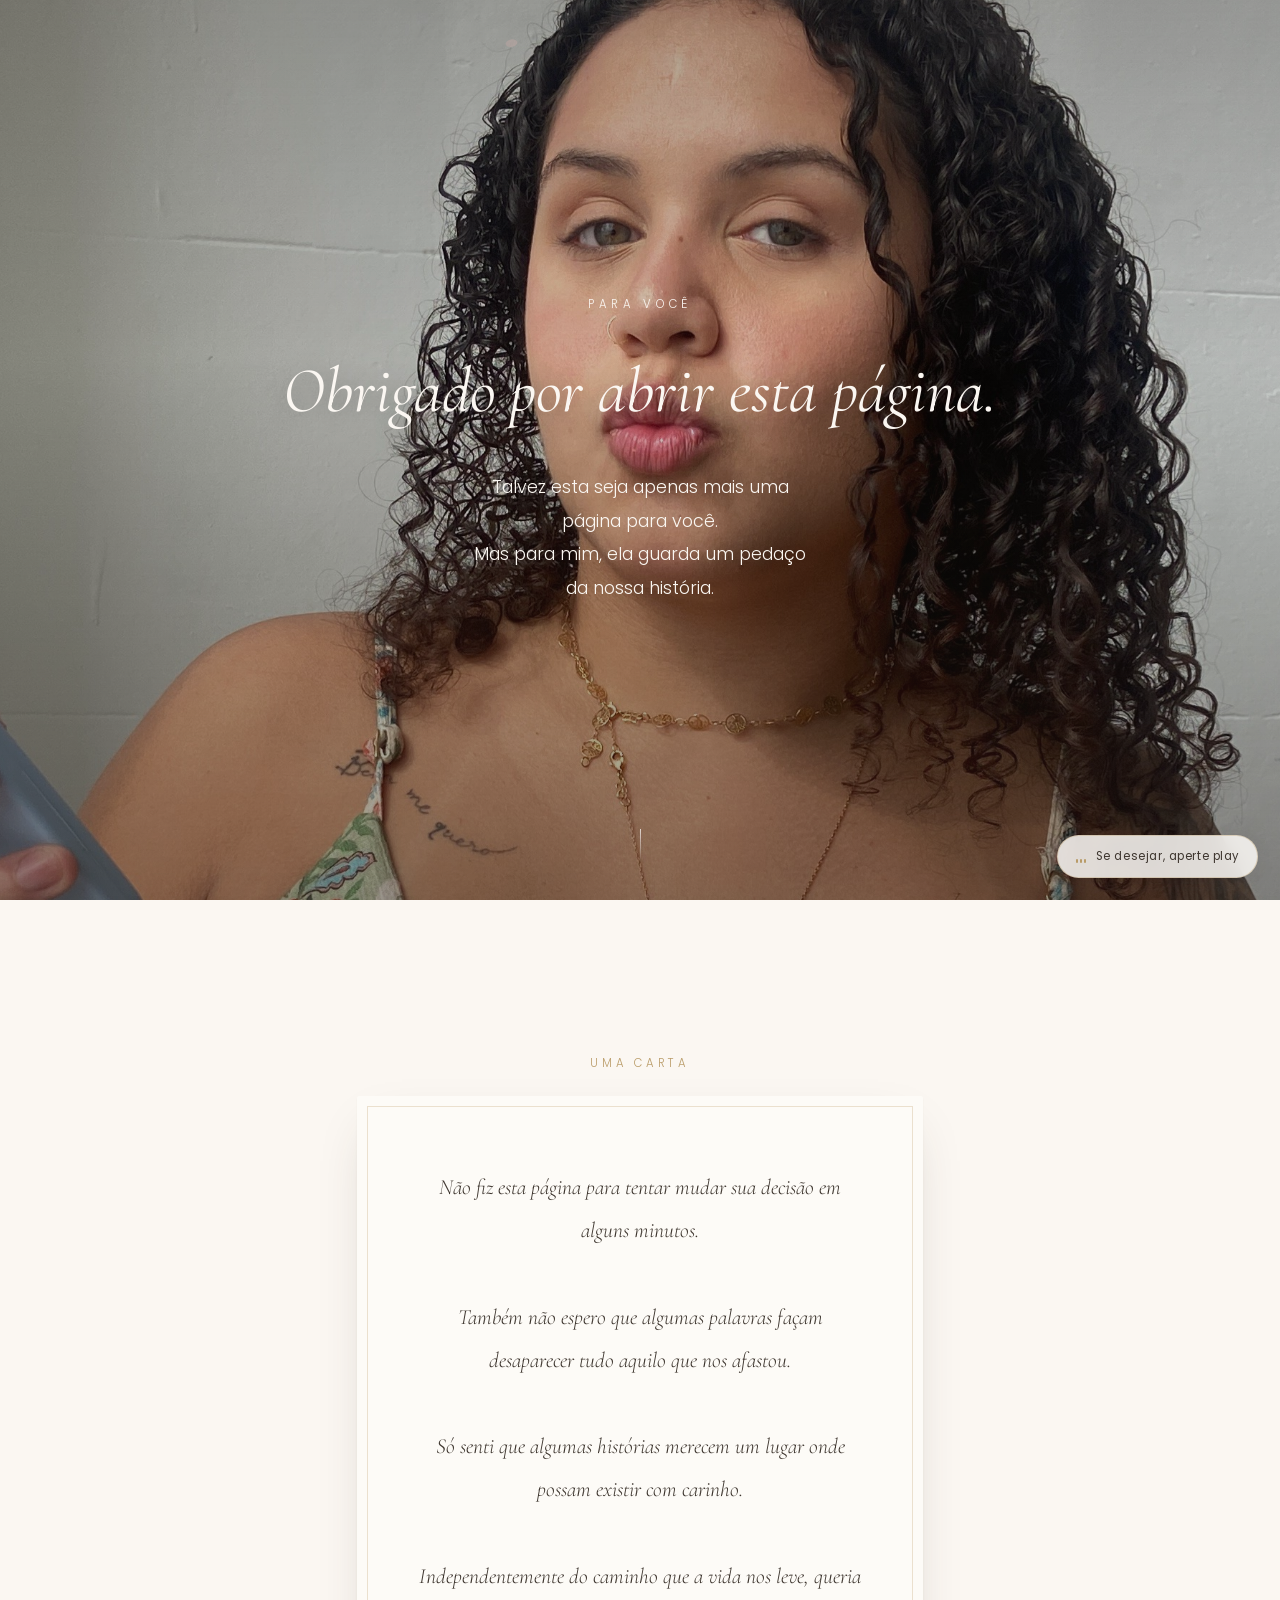
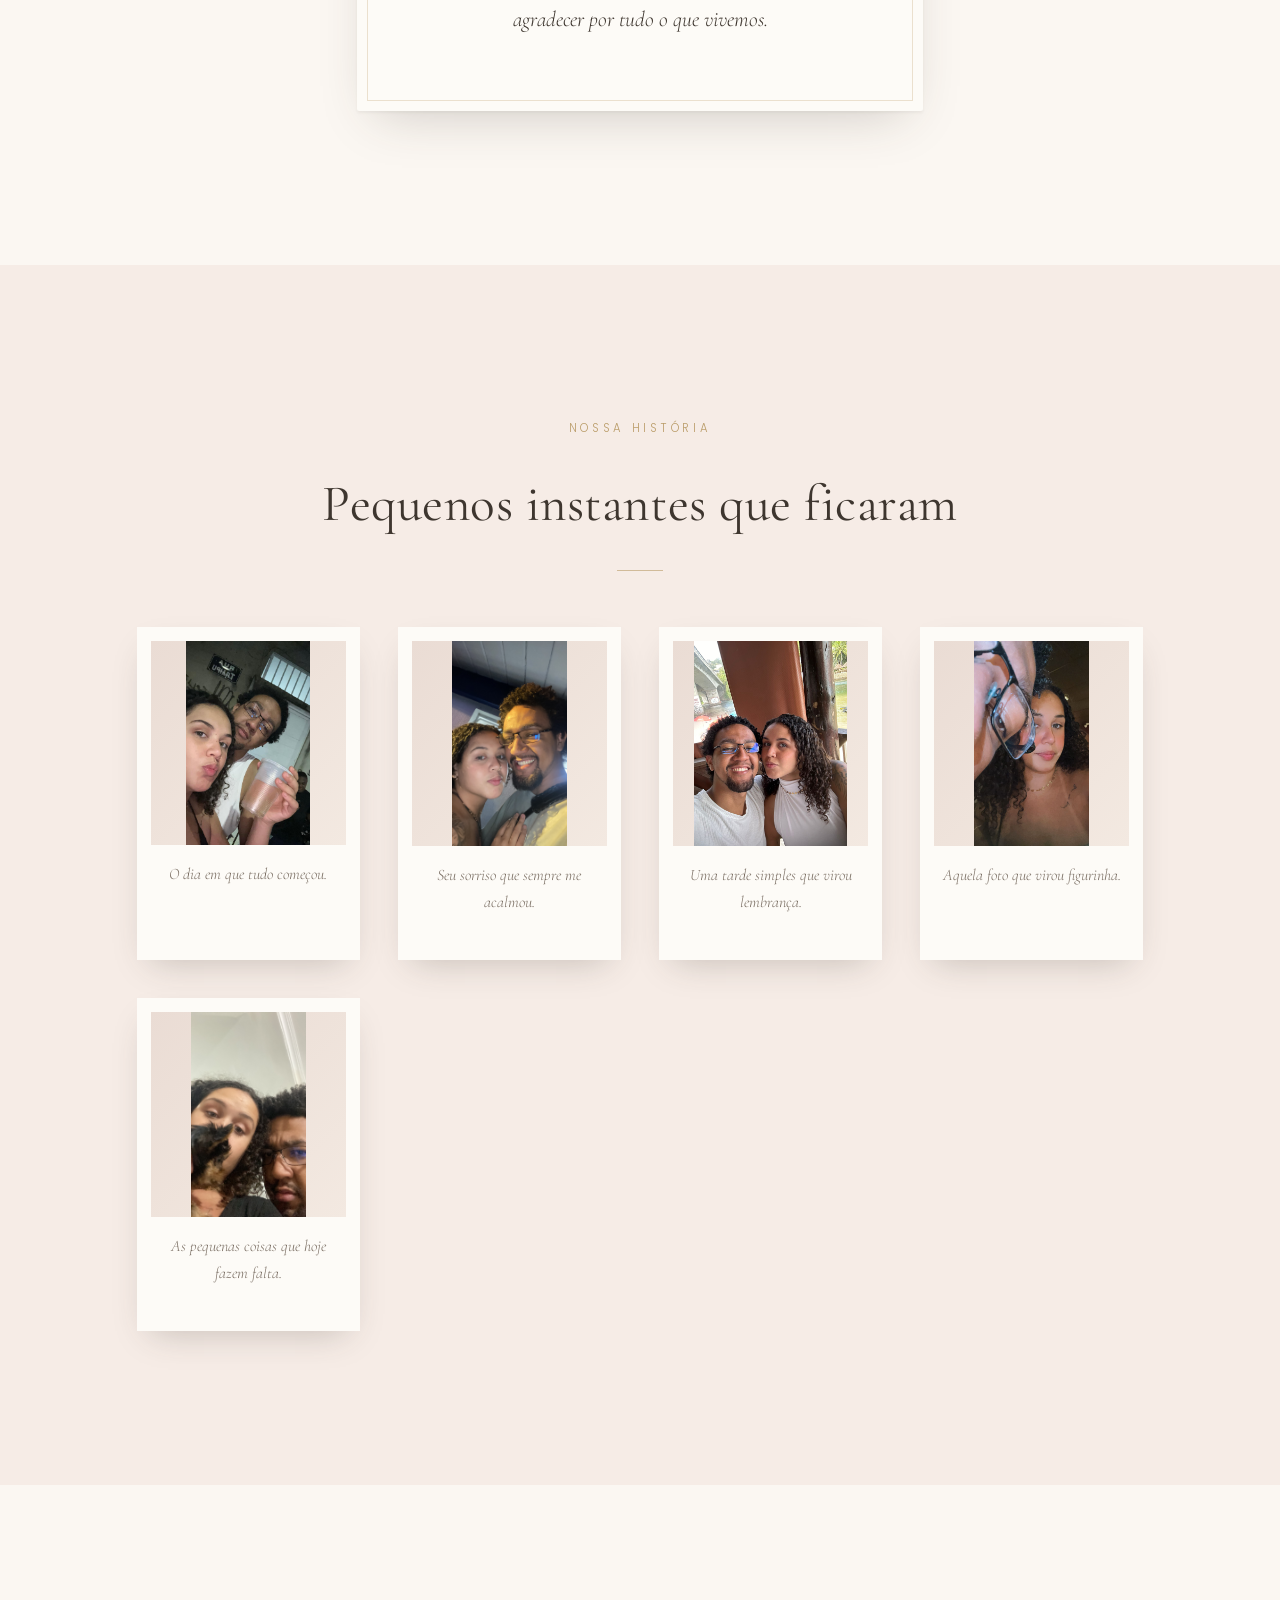
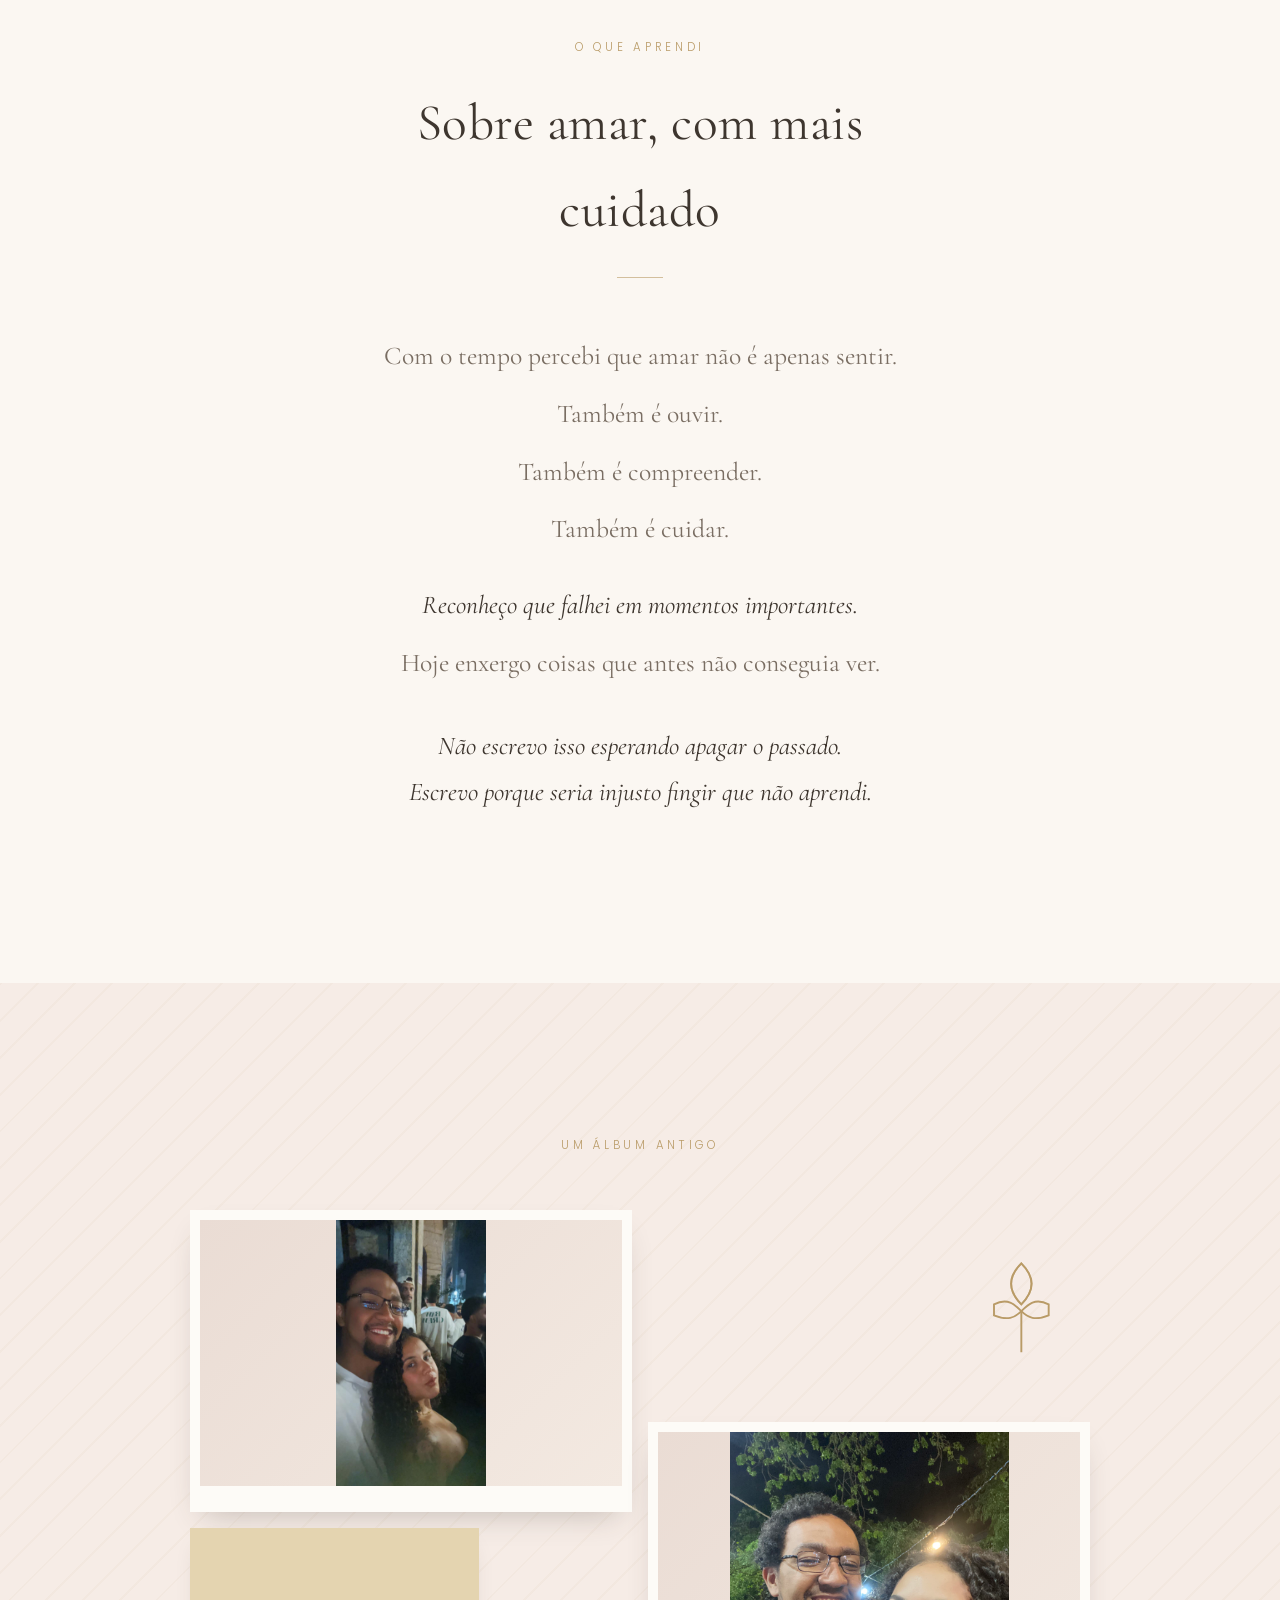
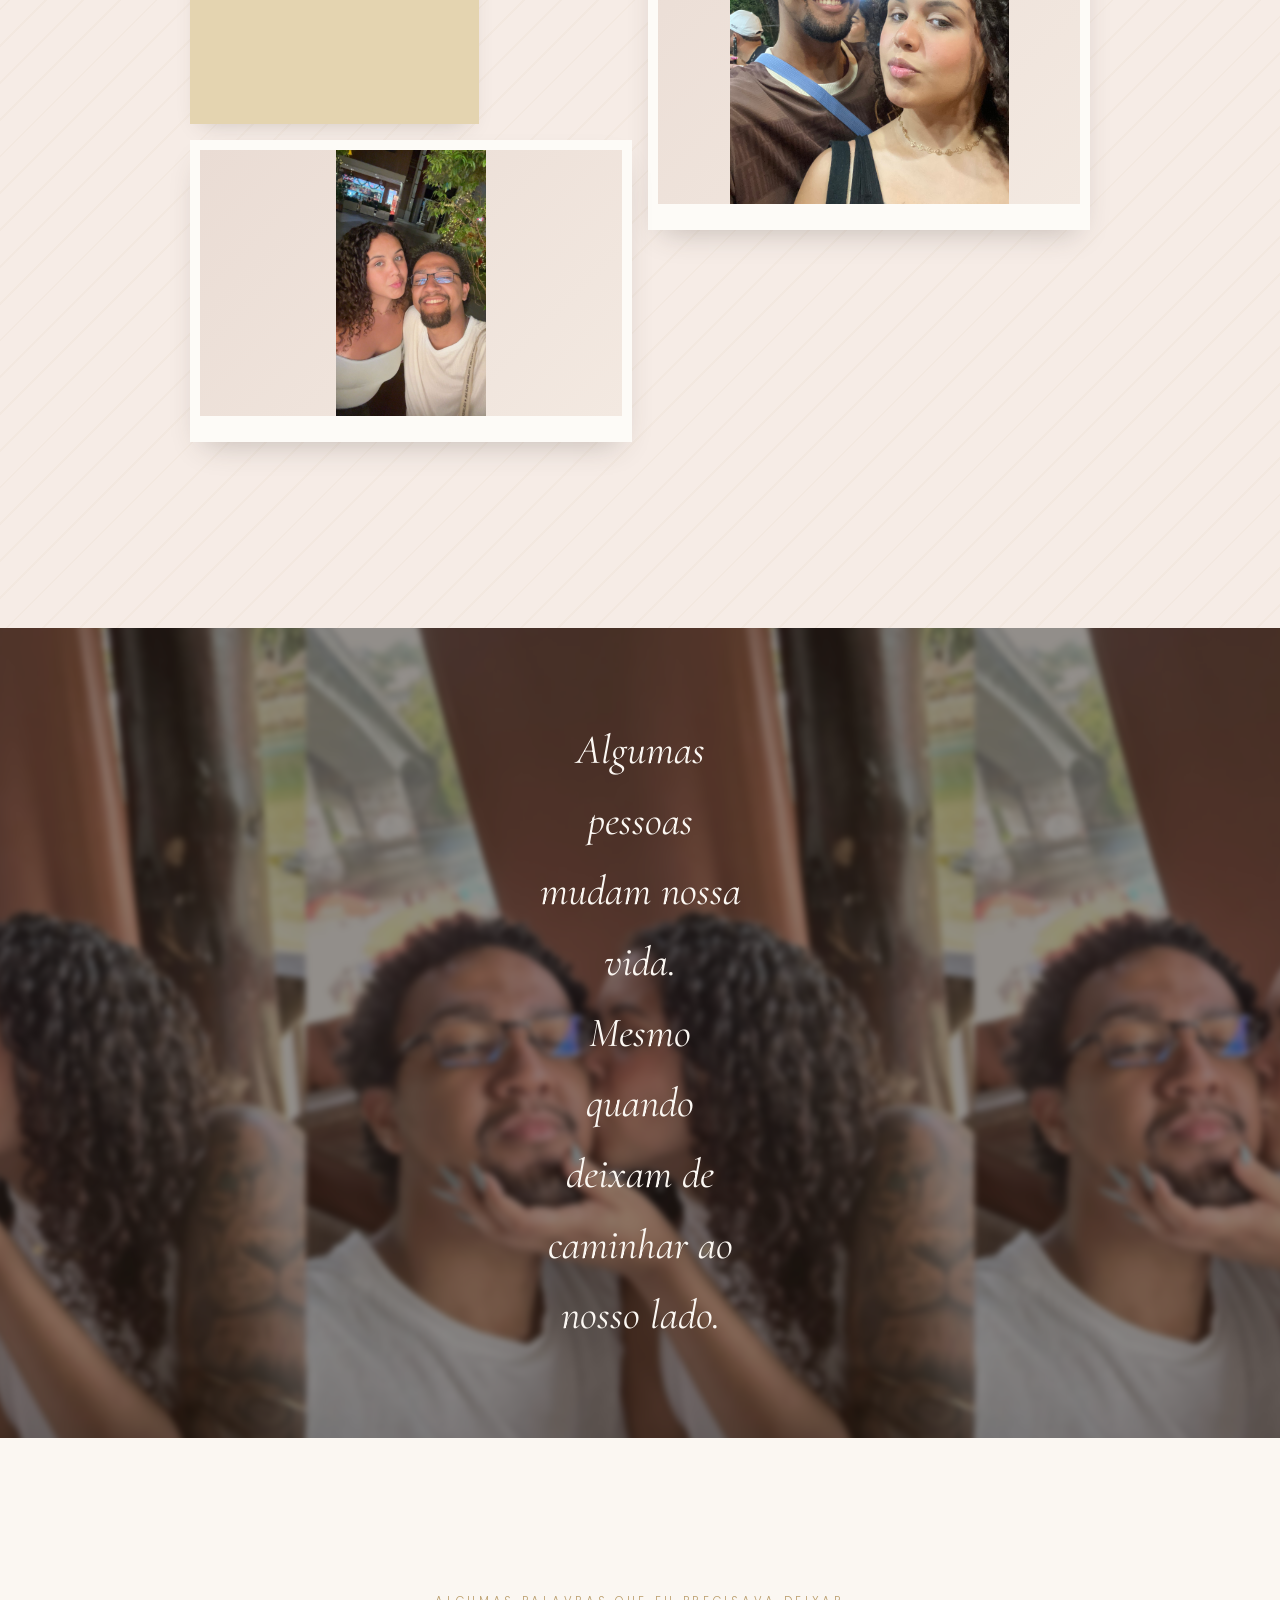
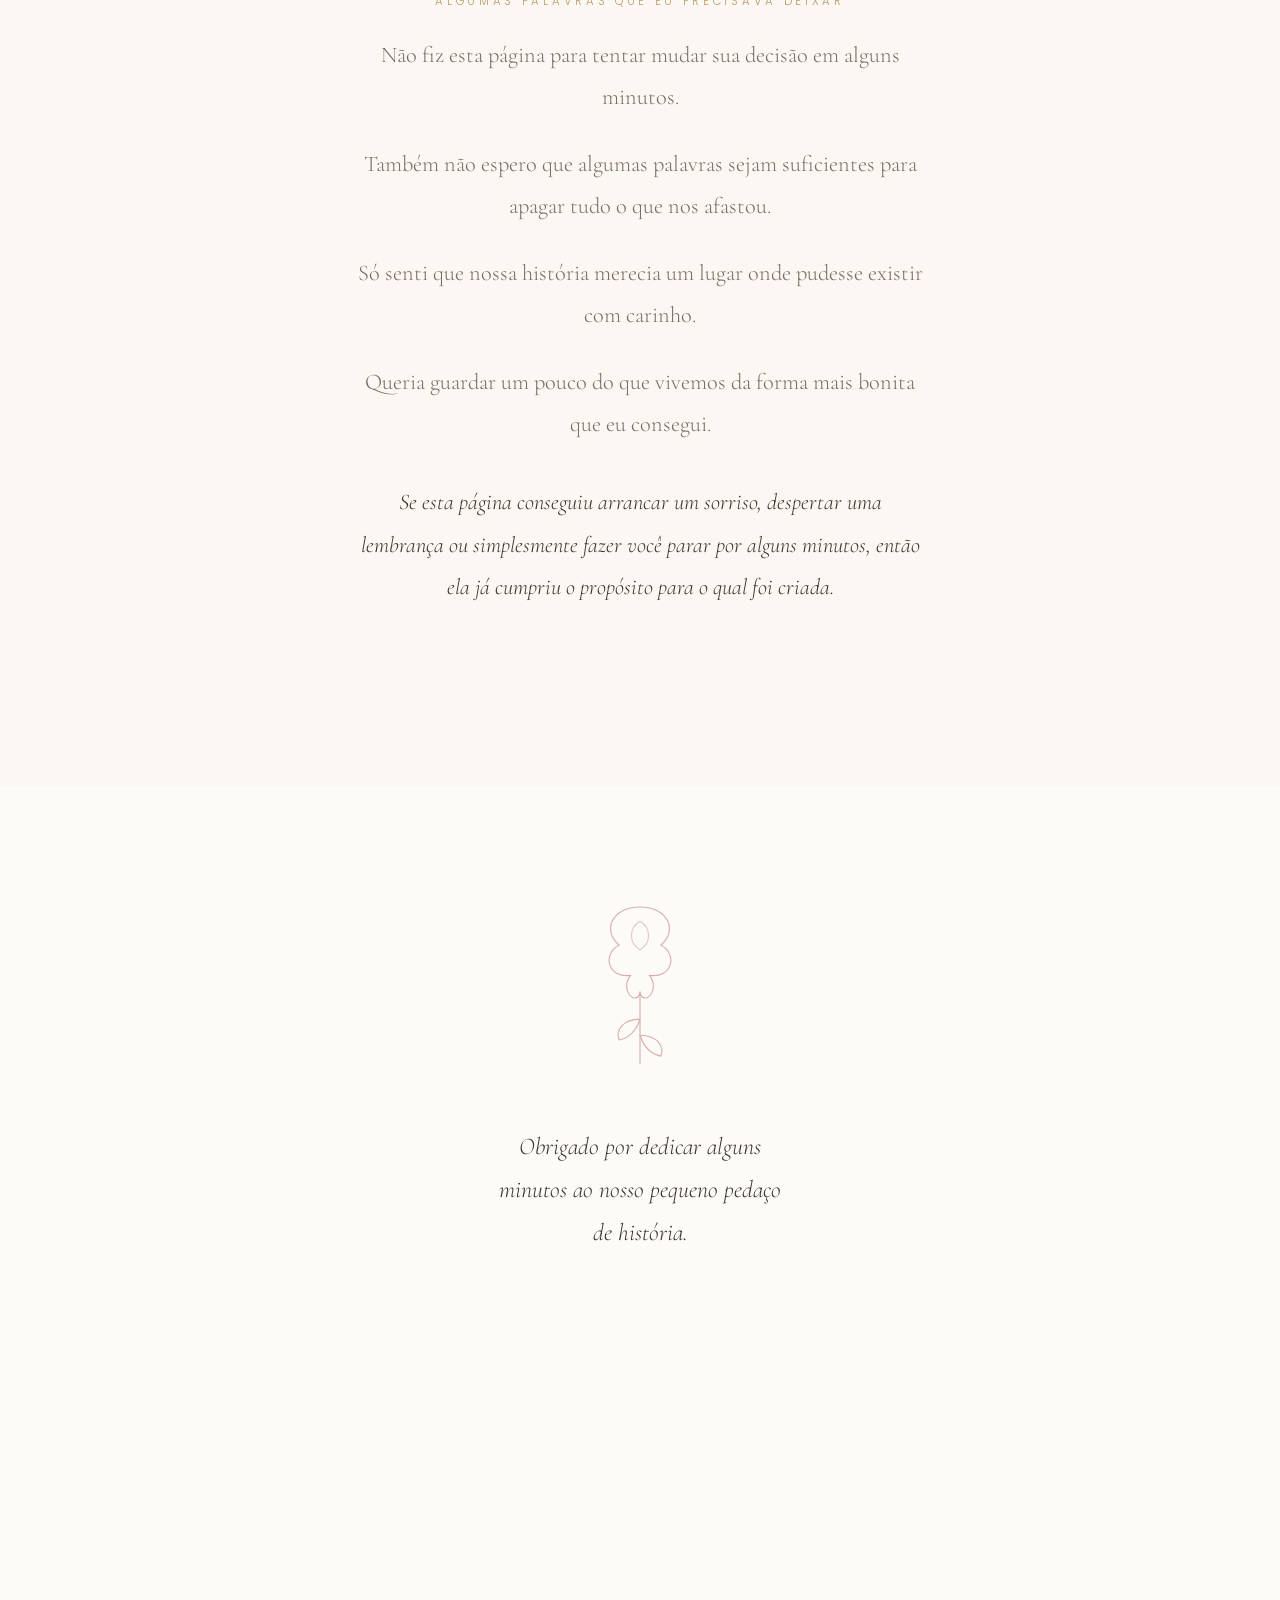
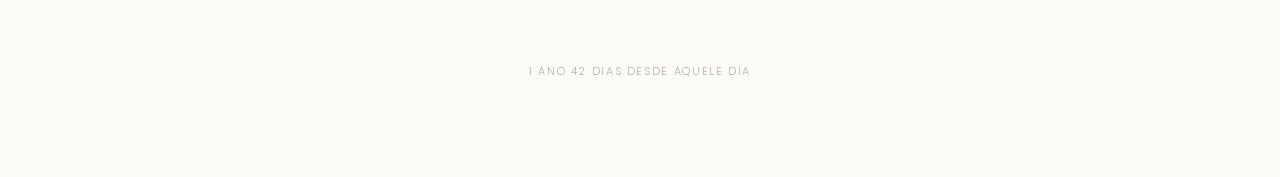
==== pequeno-pedaco-da-nossa-historia/index.html @ c8fb9c55 "Add files via upload" ====
<!DOCTYPE html>
<html lang="pt-BR">
<head>
  <meta charset="UTF-8">
  <meta name="viewport" content="width=device-width, initial-scale=1.0, viewport-fit=cover">
  <title>Um pequeno pedaço da nossa história</title>
  <meta name="description" content="Um espaço para recordar, com carinho, uma história que importou.">
  <meta name="robots" content="noindex, nofollow">

  <!-- Open Graph -->
  <meta property="og:title" content="Um pequeno pedaço da nossa história">
  <meta property="og:description" content="Algumas histórias merecem um lugar onde possam existir com carinho.">
  <meta property="og:type" content="website">
  <meta property="og:image" content="assets/images/capa.jpg">

  <link rel="icon" type="image/svg+xml" href="favicon.svg">

  <!-- Preconnect & fonts -->
  <link rel="preconnect" href="https://fonts.googleapis.com">
  <link rel="preconnect" href="https://fonts.gstatic.com" crossorigin>
  <link href="https://fonts.googleapis.com/css2?family=Cormorant+Garamond:ital,wght@0,300;0,400;0,500;0,600;1,400;1,500&family=Poppins:wght@200;300;400;500&display=swap" rel="stylesheet">

  <link rel="stylesheet" href="css/style.css">
</head>
<body>

  <!-- Fundo de pétalas discretas -->
  <canvas id="petals" aria-hidden="true"></canvas>

  <!-- Player de música -->
  <div class="music-player" id="musicPlayer">
    <button class="music-toggle" id="musicToggle" aria-label="Tocar música">
      <span class="music-icon">
        <span></span><span></span><span></span>
      </span>
      <span class="music-label">Se desejar, aperte play</span>
    </button>
    <audio id="audio" loop preload="none">
      <source src="Amor Dos Deuses.wav" type="audio/mpeg">
    </audio>
  </div>

  <!-- ===================== SEÇÃO 1 — ABERTURA ===================== -->
  <section class="hero" id="hero">
    <div class="hero__image" style="background-image:url('almoçopier.JPEG');"></div>
    <div class="hero__veil"></div>
    <div class="hero__content">
      <p class="hero__eyebrow reveal-fade">para você</p>
      <h1 class="hero__title reveal-fade">Obrigado por abrir esta página.</h1>
      <p class="hero__subtitle reveal-fade">
        Talvez esta seja apenas mais uma página para você.<br>
        Mas para mim, ela guarda um pedaço da nossa história.
      </p>
    </div>
    <button class="scroll-cue" id="scrollCue" aria-label="Rolar para continuar">
      <span class="scroll-cue__line"></span>
    </button>
  </section>

  <!-- ===================== SEÇÃO 2 — A CARTA ===================== -->
  <section class="section letter-section" id="carta">
    <div class="container container--narrow">
      <p class="eyebrow reveal-up">uma carta</p>
      <div class="letter" id="letter">
        <div class="letter__seal" id="letterSeal">
          <svg viewBox="0 0 60 60" class="seal-svg">
            <circle cx="30" cy="30" r="28" fill="none" stroke="currentColor" stroke-width="1"/>
            <path d="M30 14 C22 20, 22 30, 30 34 C38 30, 38 20, 30 14 Z" fill="currentColor" opacity="0.85"/>
          </svg>
        </div>
        <div class="letter__paper" id="letterPaper">
          <p class="letter__text">
            Não fiz esta página para tentar mudar sua decisão em alguns minutos.<br><br>
            Também não espero que algumas palavras façam desaparecer tudo aquilo que nos afastou.<br><br>
            Só senti que algumas histórias merecem um lugar onde possam existir com carinho.<br><br>
            Independentemente do caminho que a vida nos leve, queria agradecer por tudo o que vivemos.
          </p>
        </div>
      </div>
    </div>
  </section>

  <!-- ===================== SEÇÃO 3 — NOSSA HISTÓRIA (POLAROIDS) ===================== -->
  <section class="section gallery-section" id="historia">
    <div class="container">
      <p class="eyebrow reveal-up">nossa história</p>
      <h2 class="section-title reveal-up">Pequenos instantes que ficaram</h2>

      <div class="polaroid-grid">
        <figure class="polaroid reveal-up" data-tilt="-4" data-lightbox>
          <img src="1pagode.jpeg" alt="O dia em que tudo começou" loading="lazy">
          <figcaption>O dia em que tudo começou.</figcaption>
        </figure>
        <figure class="polaroid reveal-up" data-tilt="3" data-lightbox>
          <img src="portela.JPEG" alt="Seu sorriso que sempre me acalmou" loading="lazy">
          <figcaption>Seu sorriso que sempre me acalmou.</figcaption>
        </figure>
        <figure class="polaroid reveal-up" data-tilt="-2" data-lightbox>
          <img src="quiosque4.JPEG" alt="Uma tarde simples que virou lembrança" loading="lazy">
          <figcaption>Uma tarde simples que virou lembrança.</figcaption>
        </figure>
        <figure class="polaroid reveal-up" data-tilt="5" data-lightbox>
          <img src="figurinha.JPEG" alt="Aquela foto que virou figurinha" loading="lazy">
          <figcaption>Aquela foto que virou figurinha.</figcaption>
        </figure>
        <figure class="polaroid reveal-up" data-tilt="-3" data-lightbox>
          <img src="euelaenala.JPEG" alt="As pequenas coisas que hoje fazem falta" loading="lazy">
          <figcaption>As pequenas coisas que hoje fazem falta.</figcaption>
        </figure>
      </div>
    </div>
  </section>

  <!-- ===================== SEÇÃO 4 — O QUE APRENDI ===================== -->
  <section class="section learn-section" id="aprendizado">
    <div class="container container--narrow">
      <p class="eyebrow reveal-up">o que aprendi</p>
      <h2 class="section-title reveal-up">Sobre amar, com mais cuidado</h2>
      <div class="learn-text reveal-up">
        <p>Com o tempo percebi que amar não é apenas sentir.</p>
        <p>Também é ouvir.</p>
        <p>Também é compreender.</p>
        <p>Também é cuidar.</p>
        <p class="learn-text__pause">Reconheço que falhei em momentos importantes.</p>
        <p>Hoje enxergo coisas que antes não conseguia ver.</p>
        <p class="learn-text__final">Não escrevo isso esperando apagar o passado.<br>
        Escrevo porque seria injusto fingir que não aprendi.</p>
      </div>
    </div>
  </section>

  <!-- ===================== SEÇÃO 5 — SCRAPBOOK ===================== -->
  <section class="section scrapbook-section" id="album">
    <div class="container">
      <p class="eyebrow reveal-up">um álbum antigo</p>
      <div class="scrapbook">
        <div class="scrap scrap--photo reveal-up" data-rotate="-6" data-lightbox>
          <img src="pagodecentro.jpeg" alt="Lembrança guardada" loading="lazy">
        </div>
        <div class="scrap scrap--ribbon reveal-up" data-rotate="4" aria-hidden="true"></div>
        <div class="scrap scrap--flower reveal-up" data-rotate="-3" aria-hidden="true">
          <svg viewBox="0 0 100 100"><use href="#flor-seca"></use></svg>
        </div>
        <div class="scrap scrap--photo scrap--tall reveal-up" data-rotate="5" data-lightbox>
          <img src="pagode2.JPEG" alt="Lembrança guardada" loading="lazy">
        </div>
        <div class="scrap scrap--note reveal-up" data-rotate="-2" aria-hidden="true"></div>
        <div class="scrap scrap--photo reveal-up" data-rotate="2" data-lightbox>
          <img src="cinema1.JPEG" alt="Lembrança guardada" loading="lazy">
        </div>
      </div>
    </div>
  </section>

  <!-- ===================== SEÇÃO 6 — FRASE EM TELA CHEIA ===================== -->
  <section class="section quote-section" id="frase">
    <div class="quote-section__bg" style="background-image:url('quiosque2.JPEG');"></div>
    <div class="quote-section__veil"></div>
    <blockquote class="quote-section__text reveal-fade">
      Algumas pessoas mudam nossa vida.<br>
      Mesmo quando deixam de caminhar ao nosso lado.
    </blockquote>
  </section>

  <!-- ===================== SEÇÃO 7 — PALAVRAS FINAIS ===================== -->
  <section class="section words-section" id="palavras">
    <div class="container container--narrow">
      <p class="eyebrow reveal-up">algumas palavras que eu precisava deixar</p>
      <div class="words-text reveal-up">
        <p>Não fiz esta página para tentar mudar sua decisão em alguns minutos.</p>
        <p>Também não espero que algumas palavras sejam suficientes para apagar tudo o que nos afastou.</p>
        <p>Só senti que nossa história merecia um lugar onde pudesse existir com carinho.</p>
        <p>Queria guardar um pouco do que vivemos da forma mais bonita que eu consegui.</p>
        <p class="words-text__final">Se esta página conseguiu arrancar um sorriso, despertar uma lembrança ou simplesmente fazer você parar por alguns minutos, então ela já cumpriu o propósito para o qual foi criada.</p>
      </div>
    </div>
  </section>

  <!-- ===================== SEÇÃO FINAL — A ROSA ===================== -->
  <section class="section final-section" id="final">
    <div class="final-rose reveal-fade">
      <svg viewBox="0 0 200 240" class="rose-svg" id="roseSvg">
        <use href="#rosa-linha"></use>
      </svg>
    </div>

    <p class="final-text final-text--one reveal-fade">
      Obrigado por dedicar alguns minutos ao nosso pequeno pedaço de história.
    </p>

    <p class="final-text final-text--two" id="finalTextTwo">
      Algumas pessoas deixam marcas que o tempo não apaga.<br>
      E algumas histórias continuam bonitas, simplesmente porque aconteceram.
    </p>

    <p class="final-signature" id="finalSignature">
      Com carinho,<br><span>Kayky.</span>
    </p>

    <p class="final-counter" id="finalCounter" aria-hidden="true"></p>
  </section>

  <!-- Lightbox -->
  <div class="lightbox" id="lightbox">
    <button class="lightbox__close" id="lightboxClose" aria-label="Fechar">&times;</button>
    <img class="lightbox__img" id="lightboxImg" src="" alt="">
  </div>

  <!-- Sprites SVG reutilizáveis -->
  <svg width="0" height="0" style="position:absolute" aria-hidden="true">
    <defs>
      <symbol id="flor-seca" viewBox="0 0 100 100">
        <g fill="none" stroke="currentColor" stroke-width="1.4">
          <path d="M50 20 C60 30 60 40 50 50 C40 40 40 30 50 20 Z"/>
          <path d="M50 20 C40 30 40 40 50 50 C60 40 60 30 50 20 Z" opacity="0.6"/>
          <path d="M30 50 C40 45 45 50 50 55 C45 60 40 62 30 58 Z"/>
          <path d="M70 50 C60 45 55 50 50 55 C55 60 60 62 70 58 Z"/>
          <line x1="50" y1="55" x2="50" y2="85"/>
        </g>
      </symbol>

      <symbol id="rosa-linha" viewBox="0 0 200 240">
        <g fill="none" stroke="currentColor" stroke-width="1.2" stroke-linecap="round">
          <path class="rose-path" d="M100 60
            C70 60 60 85 78 100
            C60 110 66 135 90 132
            C78 148 96 165 100 150
            C104 165 122 148 110 132
            C134 135 140 110 122 100
            C140 85 130 60 100 60 Z"/>
          <path class="rose-path" d="M100 75 C88 82 88 98 100 105 C112 98 112 82 100 75 Z" opacity="0.7"/>
          <path class="rose-path" d="M100 150 L100 225"/>
          <path class="rose-path" d="M100 178 C82 178 74 190 78 200 C88 198 96 190 100 178 Z"/>
          <path class="rose-path" d="M100 195 C118 195 126 207 122 217 C112 215 104 207 100 195 Z"/>
        </g>
      </symbol>
    </defs>
  </svg>

  <script src="js/main.js"></script>
</body>
</html>
---- pequeno-pedaco-da-nossa-historia/css/style.css ----
/* =========================================================
   TOKENS
========================================================= */
:root {
  --color-bg:        #FBF7F2;
  --color-bg-alt:     #F6ECE6;
  --color-blush:      #EFD9D6;
  --color-blush-deep: #D9AFAD;
  --color-gold:       #B99B67;
  --color-gold-soft:  #E4D4B0;
  --color-ink:        #3E362F;
  --color-ink-soft:   #7A6E63;
  --color-paper:      #FDFBF7;

  --font-display: 'Cormorant Garamond', serif;
  --font-body: 'Poppins', sans-serif;

  --ease: cubic-bezier(0.22, 1, 0.36, 1);
  --dur-slow: 1.4s;
  --dur-med: 0.8s;
  --dur-fast: 0.4s;

  --space-section: clamp(5rem, 12vw, 10rem);
}

/* =========================================================
   RESET
========================================================= */
* { margin: 0; padding: 0; box-sizing: border-box; }

html {
  scroll-behavior: smooth;
}

body {
  background: var(--color-bg);
  color: var(--color-ink);
  font-family: var(--font-body);
  font-weight: 300;
  line-height: 1.7;
  -webkit-font-smoothing: antialiased;
  overflow-x: hidden;
}

img { max-width: 100%; display: block; }
button { font-family: inherit; background: none; border: none; cursor: pointer; }

@media (prefers-reduced-motion: reduce) {
  *, *::before, *::after {
    animation-duration: 0.001ms !important;
    animation-iteration-count: 1 !important;
    transition-duration: 0.001ms !important;
    scroll-behavior: auto !important;
  }
}

/* =========================================================
   LAYOUT HELPERS
========================================================= */
.container {
  width: 100%;
  max-width: 1160px;
  margin: 0 auto;
  padding: 0 6vw;
}
.container--narrow { max-width: 720px; }

.section {
  position: relative;
  padding: var(--space-section) 0;
}

.eyebrow {
  font-family: var(--font-body);
  font-size: 0.72rem;
  letter-spacing: 0.32em;
  text-transform: uppercase;
  color: var(--color-gold);
  text-align: center;
  margin-bottom: 1.4rem;
}

.section-title {
  font-family: var(--font-display);
  font-weight: 400;
  font-size: clamp(2rem, 4.5vw, 3.2rem);
  text-align: center;
  color: var(--color-ink);
  margin-bottom: 3.5rem;
  letter-spacing: 0.01em;
}

/* soft divider flourish under eyebrow-style titles */
.section-title::after {
  content: "";
  display: block;
  width: 46px;
  height: 1px;
  background: var(--color-gold);
  margin: 1.4rem auto 0;
  opacity: 0.6;
}

/* =========================================================
   PETALS CANVAS
========================================================= */
#petals {
  position: fixed;
  inset: 0;
  width: 100%;
  height: 100%;
  pointer-events: none;
  z-index: 5;
}

/* =========================================================
   MUSIC PLAYER
========================================================= */
.music-player {
  position: fixed;
  bottom: 22px;
  right: 22px;
  z-index: 50;
}
.music-toggle {
  display: flex;
  align-items: center;
  gap: 10px;
  padding: 12px 18px;
  background: rgba(253, 251, 247, 0.85);
  backdrop-filter: blur(8px);
  border: 1px solid rgba(185, 155, 103, 0.35);
  border-radius: 999px;
  box-shadow: 0 6px 20px rgba(62, 54, 47, 0.08);
  color: var(--color-ink);
  font-size: 0.72rem;
  letter-spacing: 0.05em;
  transition: transform var(--dur-fast) var(--ease), box-shadow var(--dur-fast) var(--ease);
}
.music-toggle:hover {
  transform: translateY(-2px);
  box-shadow: 0 10px 26px rgba(62, 54, 47, 0.14);
}
.music-icon {
  display: flex;
  align-items: flex-end;
  gap: 2px;
  height: 12px;
}
.music-icon span {
  width: 2px;
  background: var(--color-gold);
  border-radius: 1px;
  animation: eq 1.1s ease-in-out infinite;
  animation-play-state: paused;
  height: 4px;
}
.music-icon span:nth-child(2) { animation-delay: 0.15s; }
.music-icon span:nth-child(3) { animation-delay: 0.3s; }
.music-player.playing .music-icon span { animation-play-state: running; }
@keyframes eq {
  0%, 100% { height: 3px; }
  50% { height: 12px; }
}
.music-label { white-space: nowrap; }

/* =========================================================
   HERO
========================================================= */
.hero {
  position: relative;
  height: 100svh;
  min-height: 560px;
  display: flex;
  align-items: center;
  justify-content: center;
  overflow: hidden;
}
.hero__image {
  position: absolute;
  inset: -6% -6%;
  background-size: cover;
  background-position: center;
  background-color: #d8cabf;
  will-change: transform;
  transform: scale(1.08);
  animation: hero-in 2.4s var(--ease) forwards;
}
@keyframes hero-in {
  from { transform: scale(1.16); opacity: 0; }
  to   { transform: scale(1.08); opacity: 1; }
}
.hero__veil {
  position: absolute;
  inset: 0;
  background: linear-gradient(180deg,
    rgba(30, 24, 20, 0.35) 0%,
    rgba(30, 24, 20, 0.18) 40%,
    rgba(30, 24, 20, 0.45) 100%);
}
.hero__content {
  position: relative;
  z-index: 2;
  text-align: center;
  color: #FBF7F2;
  padding: 0 6vw;
}
.hero__eyebrow {
  font-size: 0.72rem;
  letter-spacing: 0.4em;
  text-transform: uppercase;
  opacity: 0.85;
  margin-bottom: 1.4rem;
}
.hero__title {
  font-family: var(--font-display);
  font-weight: 400;
  font-style: italic;
  font-size: clamp(2.2rem, 6vw, 4rem);
  margin-bottom: 1.6rem;
  text-shadow: 0 2px 24px rgba(0,0,0,0.25);
}
.hero__subtitle {
  font-size: clamp(0.95rem, 1.6vw, 1.1rem);
  font-weight: 300;
  max-width: 34ch;
  margin: 0 auto;
  opacity: 0.92;
  line-height: 1.9;
}

.reveal-fade {
  opacity: 0;
  transform: translateY(14px);
  animation: fade-up var(--dur-slow) var(--ease) forwards;
}
.hero__eyebrow.reveal-fade { animation-delay: 0.3s; }
.hero__title.reveal-fade { animation-delay: 0.6s; }
.hero__subtitle.reveal-fade { animation-delay: 1s; }
@keyframes fade-up {
  to { opacity: 1; transform: translateY(0); }
}

.scroll-cue {
  position: absolute;
  bottom: 34px;
  left: 50%;
  transform: translateX(-50%);
  z-index: 2;
  width: 40px;
  height: 40px;
  opacity: 0;
  animation: fade-in var(--dur-slow) var(--ease) forwards;
  animation-delay: 1.6s;
}
@keyframes fade-in { to { opacity: 0.8; } }
.scroll-cue__line {
  display: block;
  width: 1px;
  height: 34px;
  margin: 0 auto;
  background: linear-gradient(180deg, rgba(255,255,255,0.9), transparent);
  animation: cue-move 1.8s ease-in-out infinite;
}
@keyframes cue-move {
  0% { transform: translateY(-6px); opacity: 0; }
  40% { opacity: 1; }
  100% { transform: translateY(14px); opacity: 0; }
}

/* =========================================================
   SCROLL REVEAL (generic)
========================================================= */
.reveal-up {
  opacity: 0;
  transform: translateY(36px);
  transition: opacity 1.1s var(--ease), transform 1.1s var(--ease);
}
.reveal-up.is-visible {
  opacity: 1;
  transform: translateY(0);
}

/* =========================================================
   LETTER SECTION
========================================================= */
.letter-section {
  background: var(--color-bg);
}
.letter {
  position: relative;
  display: flex;
  justify-content: center;
}
.letter__seal {
  position: absolute;
  top: -20px;
  left: 50%;
  transform: translateX(-50%) scale(1);
  color: var(--color-blush-deep);
  z-index: 3;
  width: 46px;
  height: 46px;
  filter: drop-shadow(0 3px 6px rgba(62,54,47,0.18));
  transition: transform 0.9s var(--ease), opacity 0.9s var(--ease);
}
.letter.is-open .letter__seal {
  transform: translateX(-50%) scale(0.001) rotate(140deg);
  opacity: 0;
}
.seal-svg { width: 100%; height: 100%; }

.letter__paper {
  position: relative;
  width: 100%;
  max-width: 640px;
  background: var(--color-paper);
  padding: clamp(2.6rem, 6vw, 4.4rem) clamp(1.8rem, 6vw, 3.6rem);
  box-shadow:
    0 2px 3px rgba(62,54,47,0.05),
    0 20px 50px -20px rgba(62,54,47,0.25);
  border-radius: 2px;
  transform-origin: top center;
  transform: rotateX(-38deg);
  opacity: 0;
  transition: transform 1.3s var(--ease), opacity 1.1s var(--ease);
}
.letter__paper::before {
  content: "";
  position: absolute;
  inset: 10px;
  border: 1px solid rgba(185, 155, 103, 0.28);
  pointer-events: none;
}
.letter.is-open .letter__paper {
  transform: rotateX(0deg);
  opacity: 1;
}
.letter__text {
  font-family: var(--font-display);
  font-size: clamp(1.05rem, 2vw, 1.35rem);
  font-style: italic;
  color: var(--color-ink);
  text-align: center;
  line-height: 2;
}

/* =========================================================
   GALLERY — POLAROIDS
========================================================= */
.gallery-section { background: var(--color-bg-alt); }

.polaroid-grid {
  display: grid;
  grid-template-columns: repeat(auto-fit, minmax(210px, 1fr));
  gap: clamp(1.6rem, 3vw, 2.6rem);
  max-width: 1040px;
  margin: 0 auto;
}

.polaroid {
  background: var(--color-paper);
  padding: 14px 14px 44px;
  box-shadow: 0 14px 34px -14px rgba(62,54,47,0.28);
  transform: rotate(var(--r, 0deg));
  transition: transform var(--dur-med) var(--ease), box-shadow var(--dur-med) var(--ease);
  cursor: pointer;
}
.polaroid:hover {
  transform: rotate(0deg) translateY(-6px) scale(1.02);
  box-shadow: 0 26px 50px -18px rgba(62,54,47,0.34);
}
.polaroid img {
  width: 100%;
  height: auto;
  display: block;
  aspect-ratio: 1 / 1.05;
  object-fit: contain;
  background: linear-gradient(135deg, #EADCD4, #F3E9E1);
  transition: transform 1.1s var(--ease);
}
.polaroid:hover img { transform: scale(1.06); }
.polaroid figcaption {
  font-family: var(--font-display);
  font-style: italic;
  font-size: 1rem;
  text-align: center;
  color: var(--color-ink-soft);
  margin-top: 16px;
  padding: 0 4px;
}

/* =========================================================
   LEARN SECTION
========================================================= */
.learn-section { background: var(--color-bg); }
.learn-text p {
  font-family: var(--font-display);
  font-size: clamp(1.2rem, 2.6vw, 1.6rem);
  text-align: center;
  color: var(--color-ink-soft);
  margin-bottom: 0.9rem;
  font-weight: 400;
}
.learn-text__pause {
  margin-top: 2rem !important;
  color: var(--color-ink) !important;
  font-style: italic;
}
.learn-text__final {
  margin-top: 2.4rem !important;
  color: var(--color-ink) !important;
  font-style: italic;
  line-height: 1.8;
}

/* =========================================================
   SCRAPBOOK
========================================================= */
.scrapbook-section {
  background: var(--color-bg-alt);
  background-image:
    repeating-linear-gradient(135deg, rgba(185,155,103,0.05) 0 2px, transparent 2px 26px);
}
.scrapbook {
  position: relative;
  display: grid;
  grid-template-columns: repeat(6, 1fr);
  grid-auto-rows: 90px;
  gap: 1rem;
  max-width: 900px;
  margin: 0 auto;
  padding: 2rem 0;
}
.scrap {
  transform: rotate(var(--r, 0deg));
  transition: transform var(--dur-med) var(--ease);
}
.scrap:hover { transform: rotate(0deg) scale(1.03); }
.scrap--photo {
  grid-column: span 3;
  grid-row: span 3;
  background: var(--color-paper);
  padding: 10px 10px 26px;
  box-shadow: 0 14px 30px -14px rgba(62,54,47,0.3);
  cursor: pointer;
}
.scrap--photo.scrap--tall { grid-row: span 4; }
.scrap--photo img {
  width: 100%;
  height: 100%;
  object-fit: contain;
  background: linear-gradient(135deg, #EADCD4, #F3E9E1);
}
.scrap--ribbon {
  grid-column: span 2;
  grid-row: span 1;
  align-self: center;
  height: 26px;
  background: linear-gradient(90deg, var(--color-blush), var(--color-blush-deep));
  border-radius: 2px;
  box-shadow: 0 6px 14px -6px rgba(62,54,47,0.25);
}
.scrap--flower {
  grid-column: span 1;
  grid-row: span 2;
  color: var(--color-gold);
  align-self: center;
}
.scrap--note {
  grid-column: span 2;
  grid-row: span 2;
  background: var(--color-gold-soft);
  opacity: 0.55;
  box-shadow: 0 10px 22px -12px rgba(62,54,47,0.25);
}
@media (max-width: 640px) {
  .scrapbook { grid-template-columns: repeat(2, 1fr); grid-auto-rows: 120px; }
  .scrap--photo, .scrap--photo.scrap--tall { grid-column: span 2; grid-row: span 3; }
  .scrap--ribbon, .scrap--note, .scrap--flower { grid-column: span 2; grid-row: span 1; }
}

/* =========================================================
   FULL SCREEN QUOTE
========================================================= */
.quote-section {
  height: 90vh;
  min-height: 480px;
  display: flex;
  align-items: center;
  justify-content: center;
  overflow: hidden;
  padding: 0;
}
.quote-section__bg {
  position: absolute;
  inset: 0;
  background-size: contain;
  background-position: center;
  background-color: #cbb9ac;
  filter: blur(3px) saturate(0.9);
  transform: scale(1.1);
}
.quote-section__veil {
  position: absolute;
  inset: 0;
  background: rgba(38, 30, 25, 0.5);
}
.quote-section__text {
  position: relative;
  z-index: 2;
  text-align: center;
  color: #FBF7F2;
  font-family: var(--font-display);
  font-style: italic;
  font-weight: 400;
  font-size: clamp(1.5rem, 4.6vw, 2.6rem);
  max-width: 20ch;
  margin: 0 auto;
  padding: 0 6vw;
  line-height: 1.7;
}

/* =========================================================
   WORDS SECTION
========================================================= */
.words-section { background: var(--color-bg); }
.words-text p {
  font-family: var(--font-display);
  font-size: clamp(1.1rem, 2.2vw, 1.4rem);
  text-align: center;
  color: var(--color-ink-soft);
  margin-bottom: 1.5rem;
  line-height: 1.9;
}
.words-text__final {
  color: var(--color-ink) !important;
  font-style: italic;
  margin-top: 2.2rem !important;
}

/* =========================================================
   FINAL SECTION
========================================================= */
.final-section {
  min-height: 100vh;
  display: flex;
  flex-direction: column;
  align-items: center;
  justify-content: center;
  text-align: center;
  background: var(--color-paper);
  padding: 4rem 6vw 6rem;
}
.final-rose {
  width: clamp(120px, 24vw, 190px);
  color: var(--color-blush-deep);
  margin-bottom: 2.4rem;
}
.rose-svg { width: 100%; height: auto; overflow: visible; }
.rose-path {
  stroke-dasharray: 900;
  stroke-dashoffset: 900;
  animation: draw-rose 3.2s var(--ease) forwards;
  animation-delay: 0.4s;
}
@keyframes draw-rose { to { stroke-dashoffset: 0; } }

.final-text {
  font-family: var(--font-display);
  font-style: italic;
  font-size: clamp(1.15rem, 2.4vw, 1.5rem);
  color: var(--color-ink);
  max-width: 30ch;
  line-height: 1.8;
}
.final-text--one { margin-bottom: 0; }
.final-text--two {
  margin-top: 1.8rem;
  color: var(--color-ink-soft);
  opacity: 0;
  transform: translateY(10px);
  transition: opacity 1.6s var(--ease), transform 1.6s var(--ease);
}
.final-text--two.is-visible { opacity: 1; transform: translateY(0); }

.final-signature {
  margin-top: 3rem;
  font-family: var(--font-body);
  font-size: 0.8rem;
  letter-spacing: 0.08em;
  color: var(--color-ink-soft);
  opacity: 0;
  transition: opacity 1.6s var(--ease);
}
.final-signature.is-visible { opacity: 1; }
.final-signature span {
  display: block;
  margin-top: 4px;
  font-family: var(--font-display);
  font-style: italic;
  font-size: 1.3rem;
  color: var(--color-gold);
}

.final-counter {
  margin-top: 3.4rem;
  font-size: 0.68rem;
  letter-spacing: 0.15em;
  text-transform: uppercase;
  color: var(--color-ink-soft);
  opacity: 0.55;
}

/* =========================================================
   LIGHTBOX
========================================================= */
.lightbox {
  position: fixed;
  inset: 0;
  background: rgba(28, 22, 18, 0.88);
  display: flex;
  align-items: center;
  justify-content: center;
  z-index: 100;
  opacity: 0;
  pointer-events: none;
  transition: opacity var(--dur-med) var(--ease);
  padding: 6vw;
}
.lightbox.is-open { opacity: 1; pointer-events: auto; }
.lightbox__img {
  max-width: 88vw;
  max-height: 82vh;
  box-shadow: 0 30px 80px rgba(0,0,0,0.5);
  transform: scale(0.94);
  transition: transform var(--dur-med) var(--ease);
}
.lightbox.is-open .lightbox__img { transform: scale(1); }
.lightbox__close {
  position: absolute;
  top: 24px;
  right: 28px;
  font-size: 2.2rem;
  color: #FBF7F2;
  opacity: 0.8;
  line-height: 1;
}
.lightbox__close:hover { opacity: 1; }

/* =========================================================
   RESPONSIVE
========================================================= */
@media (max-width: 480px) {
  .section { padding: 4rem 0; }
  .music-label { display: none; }
  .music-toggle { padding: 12px; }
}
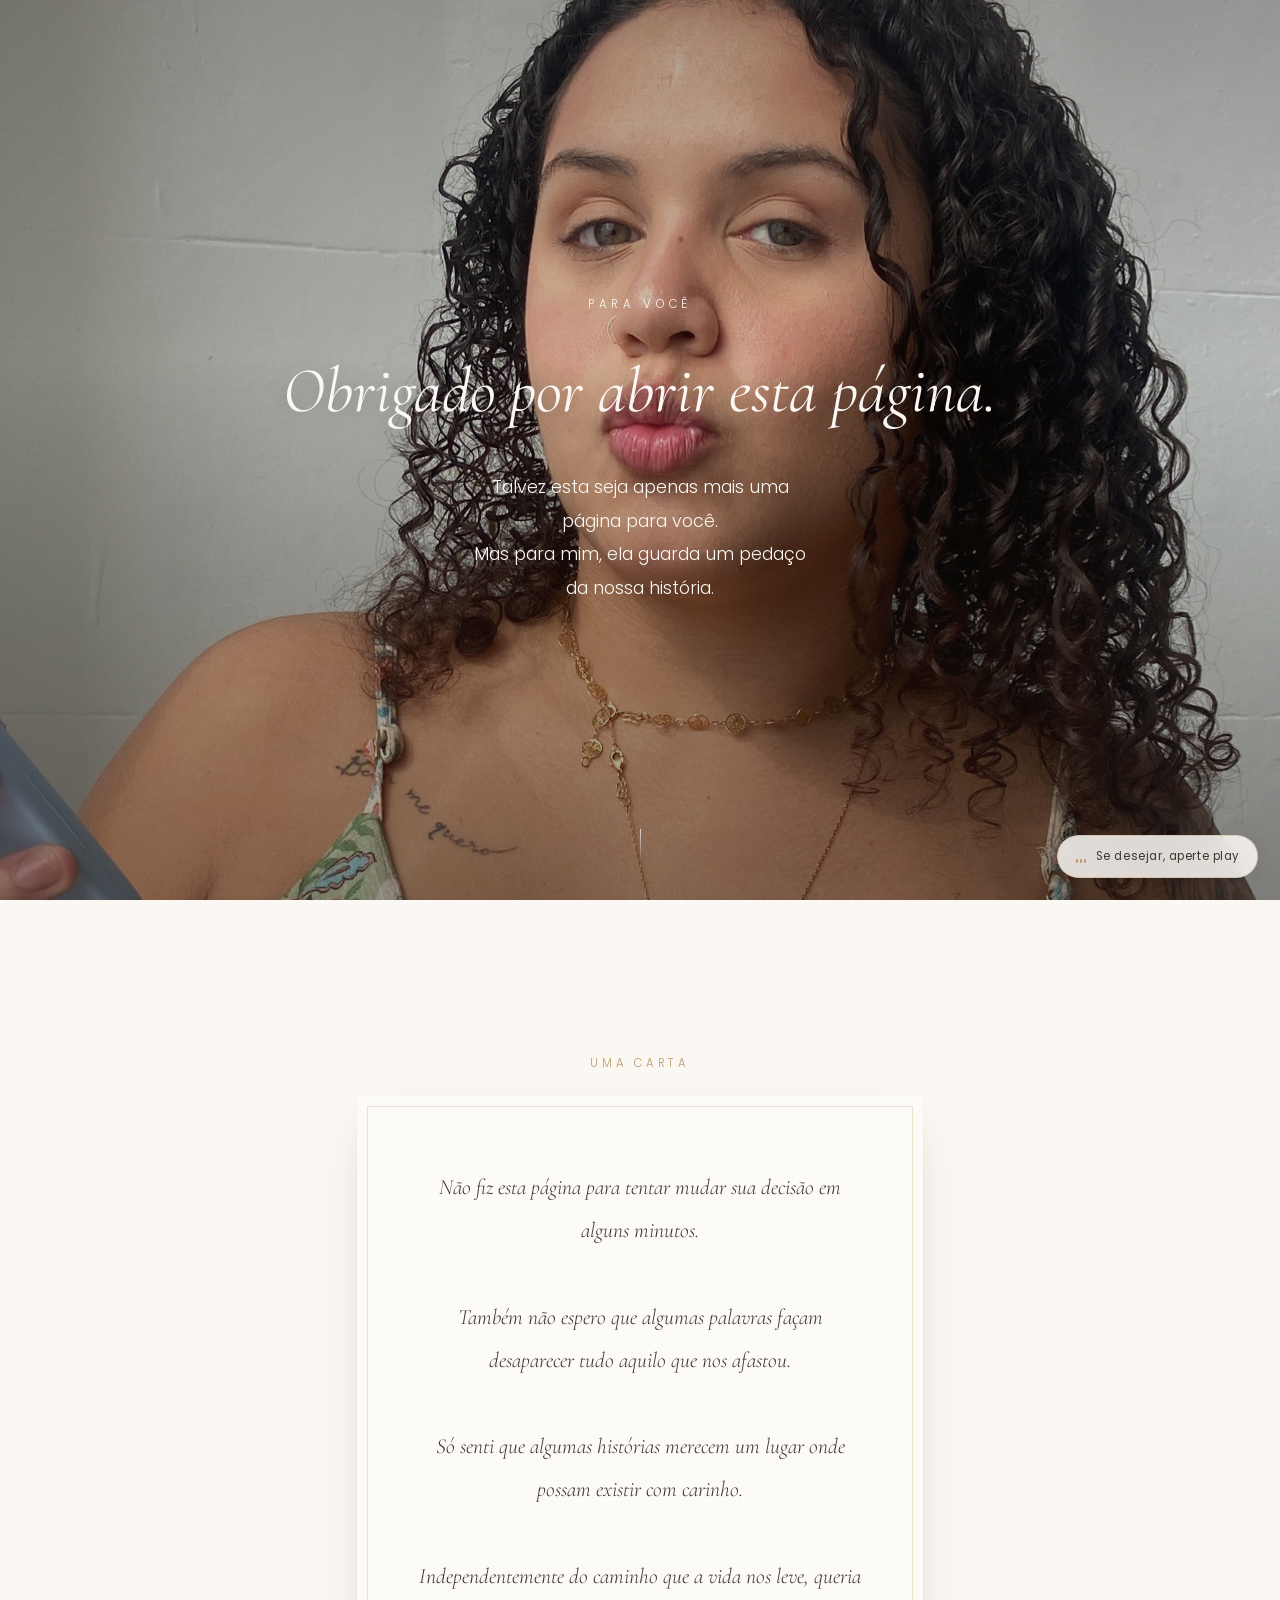
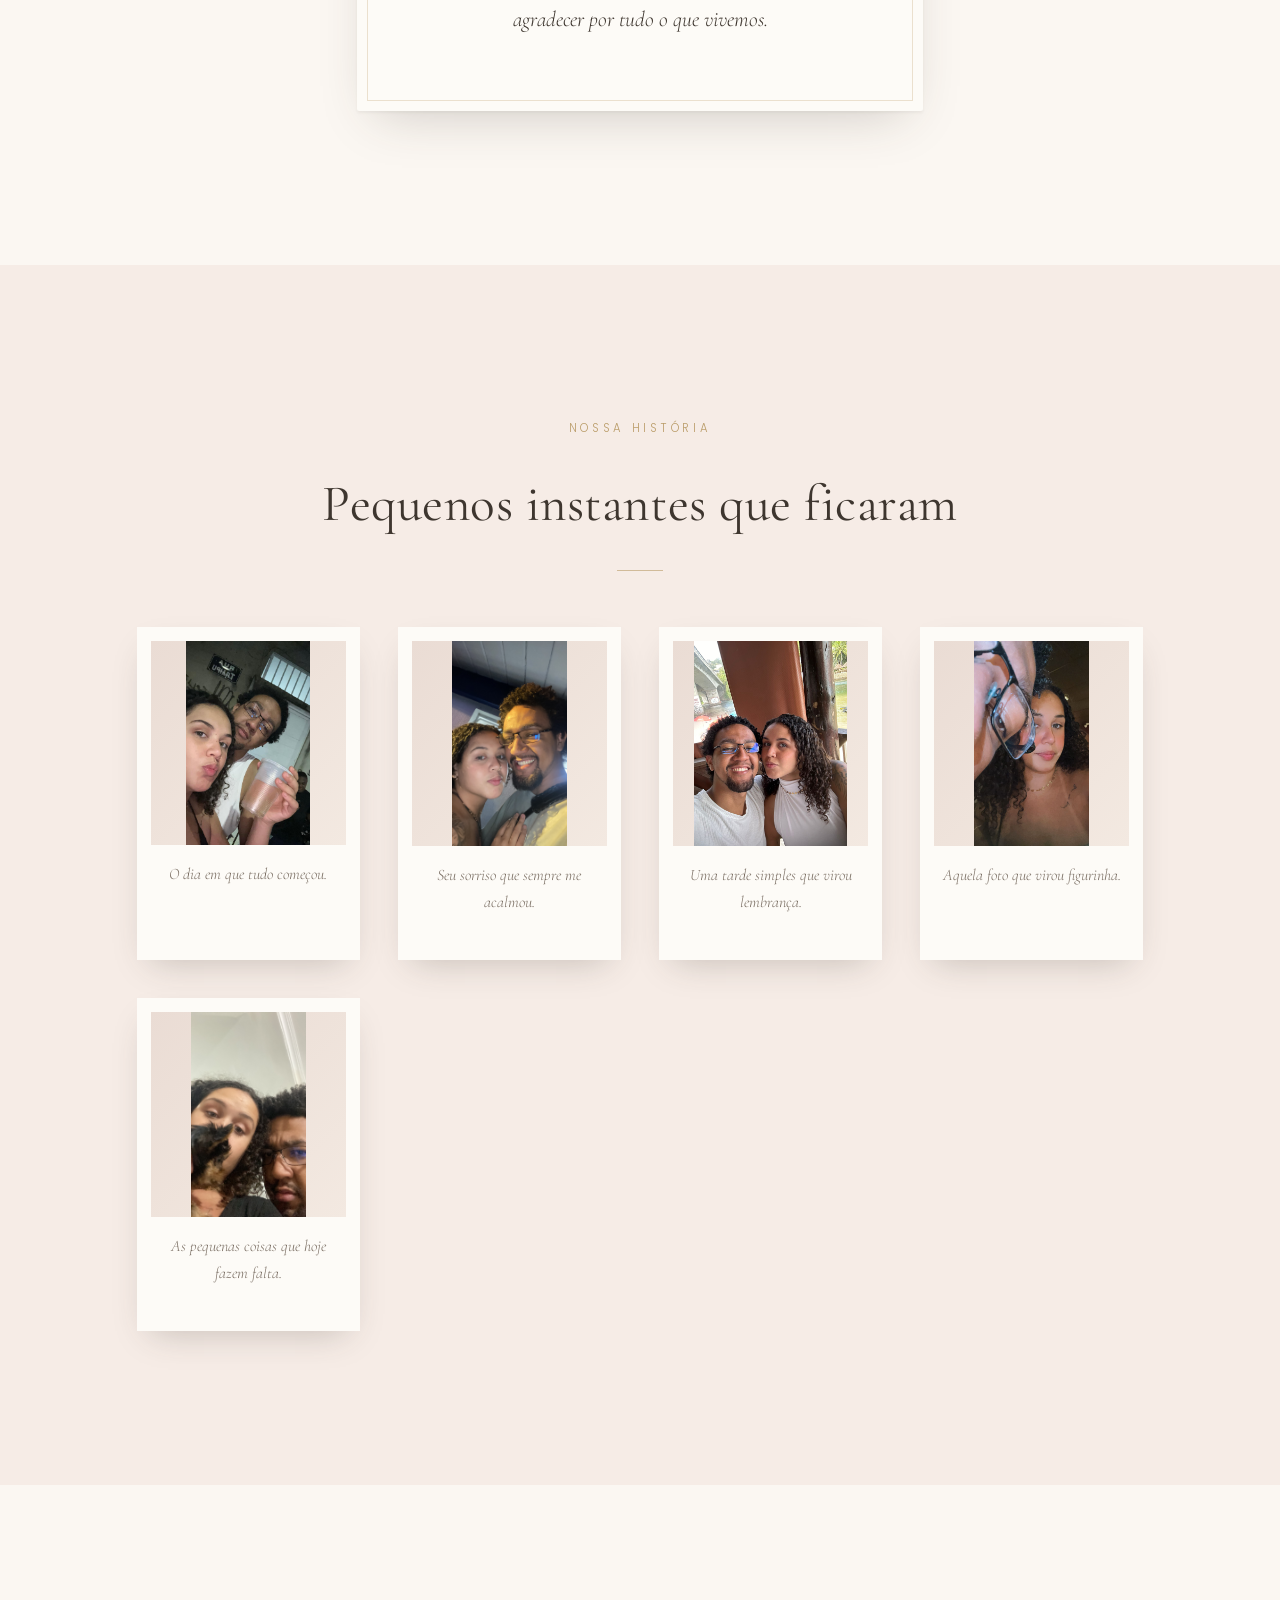
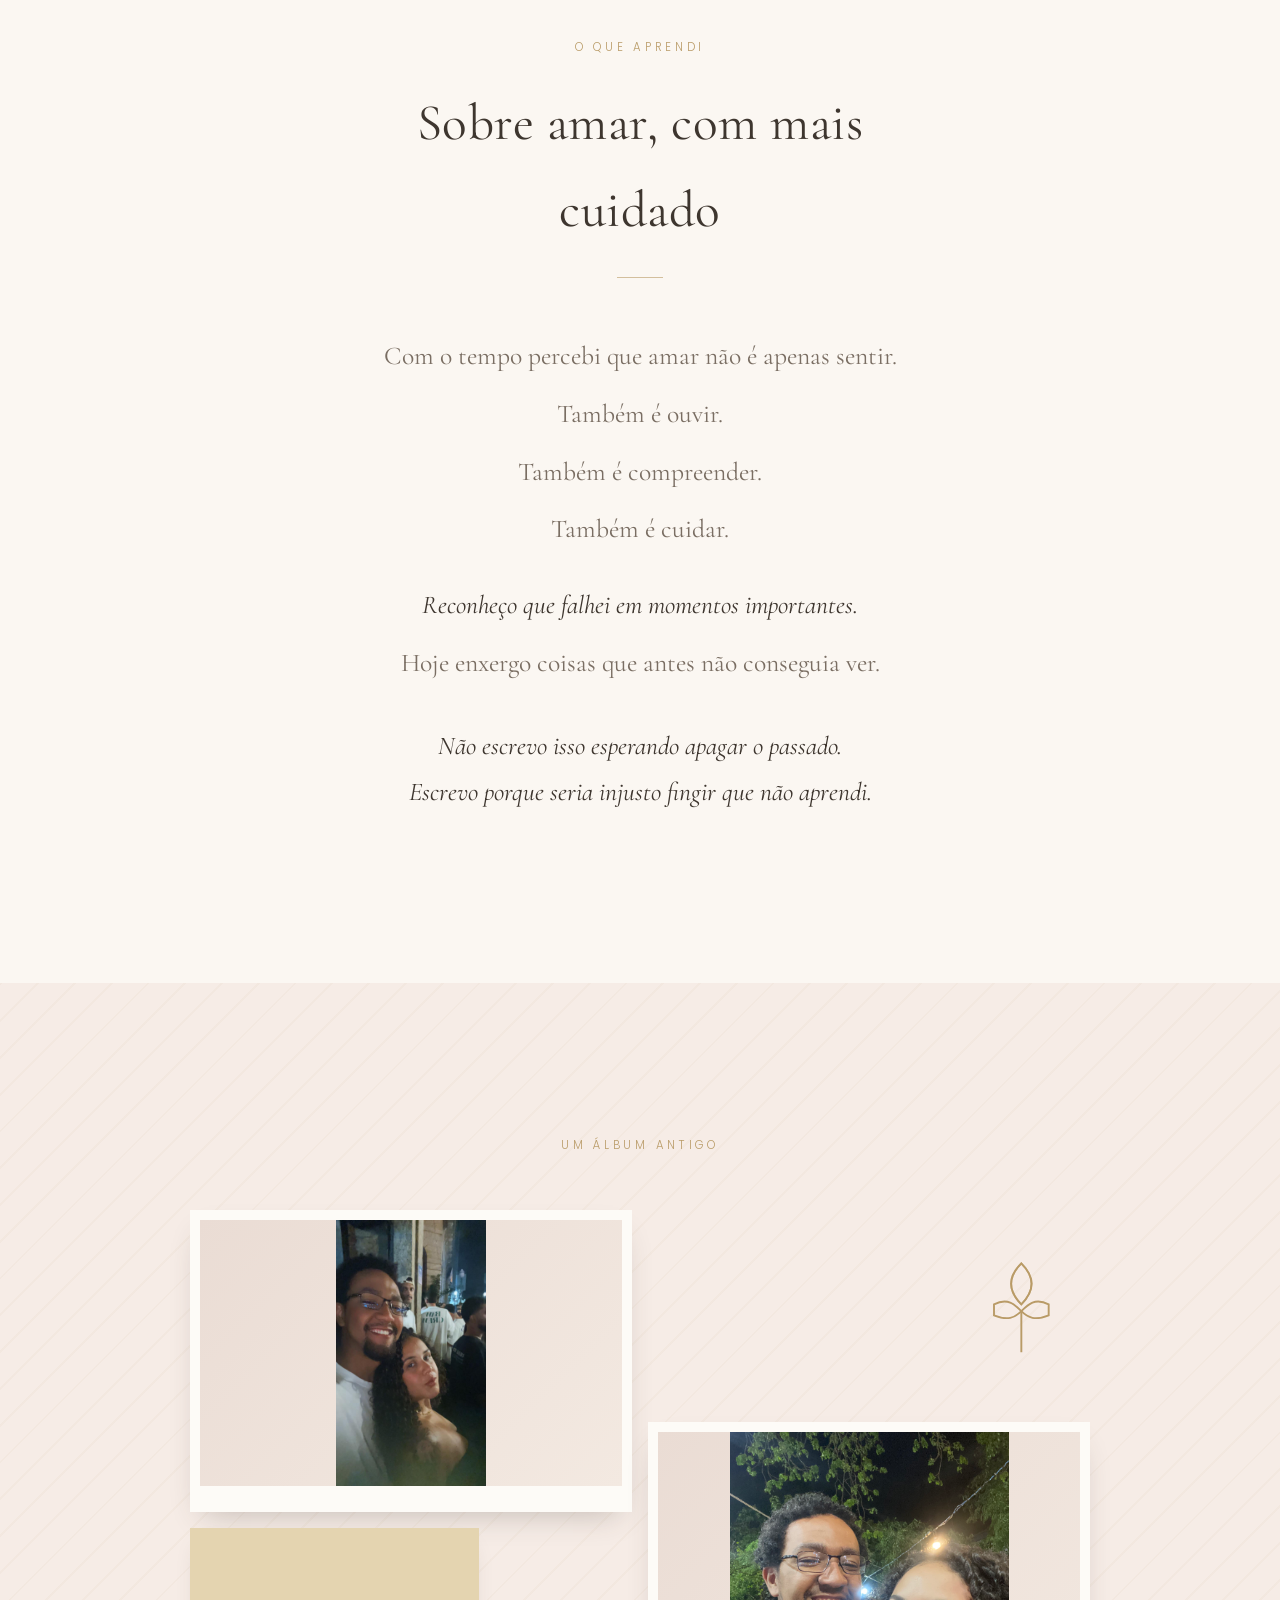
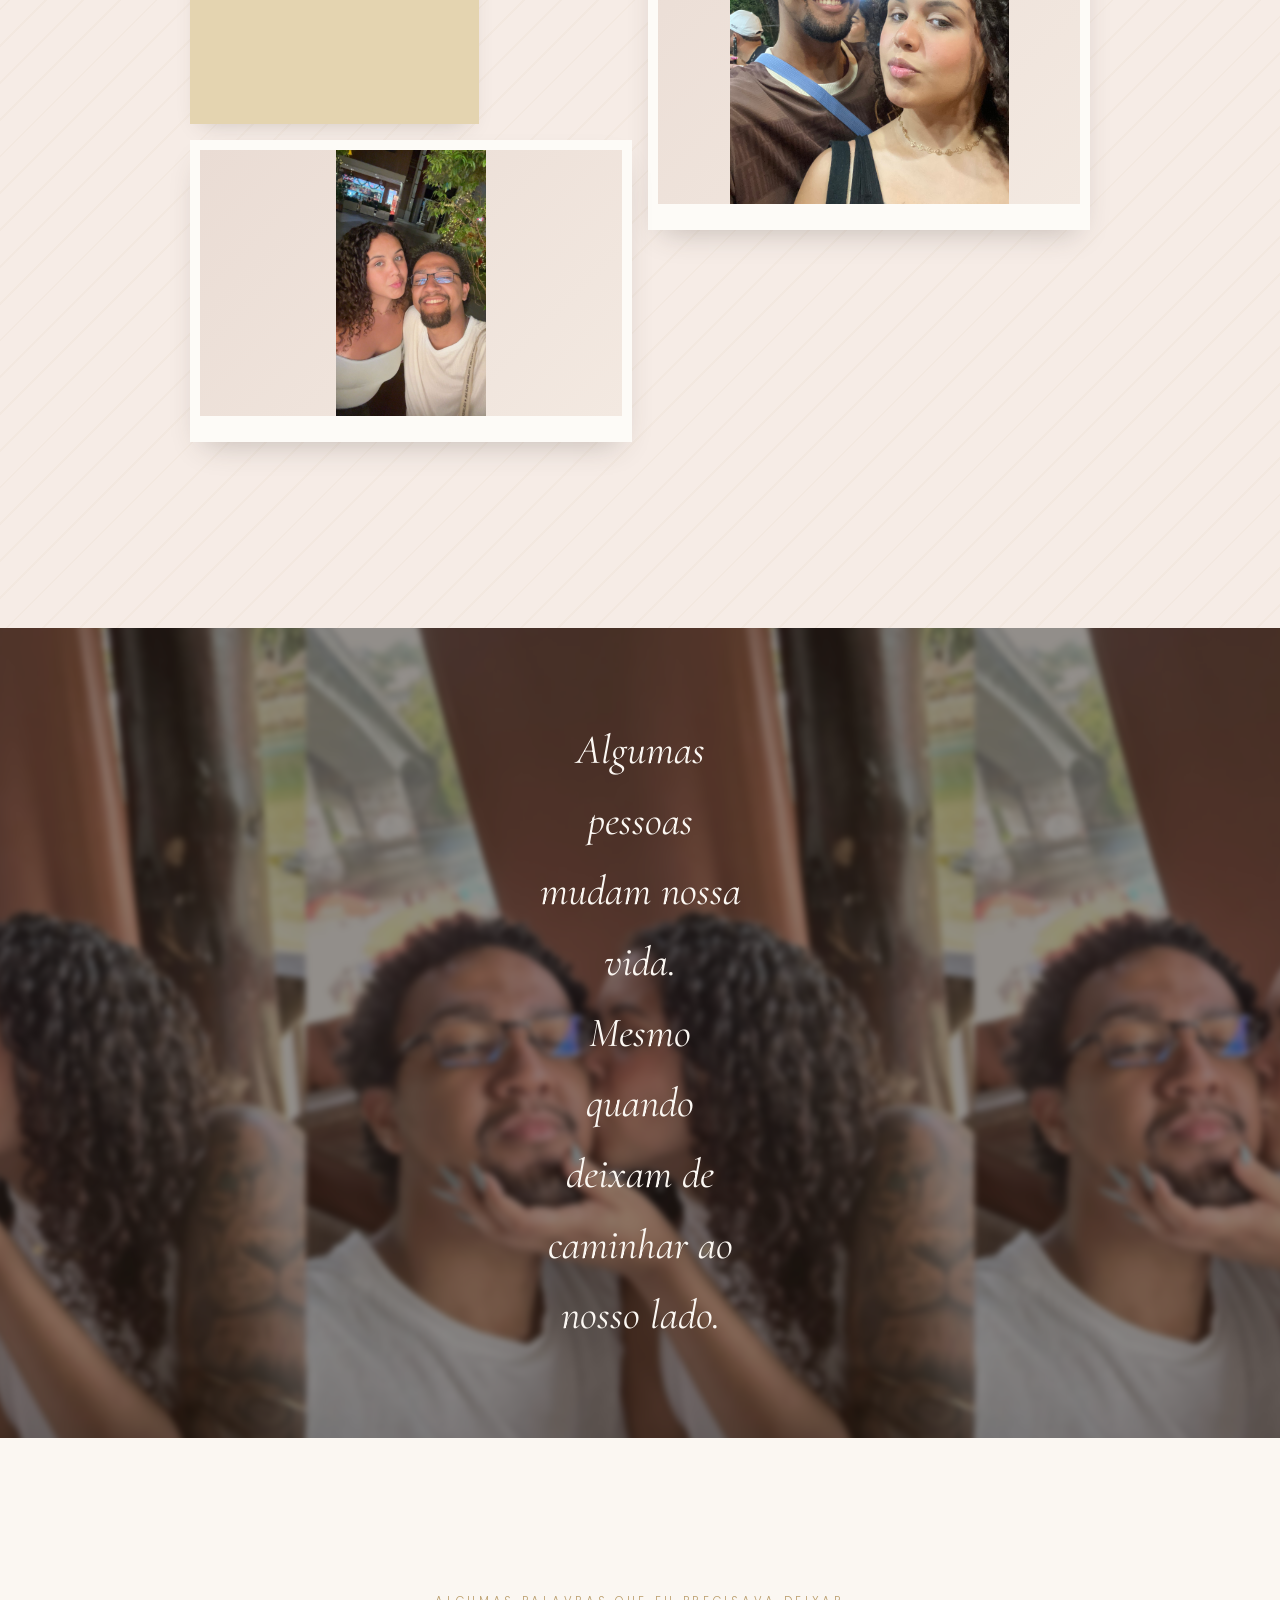
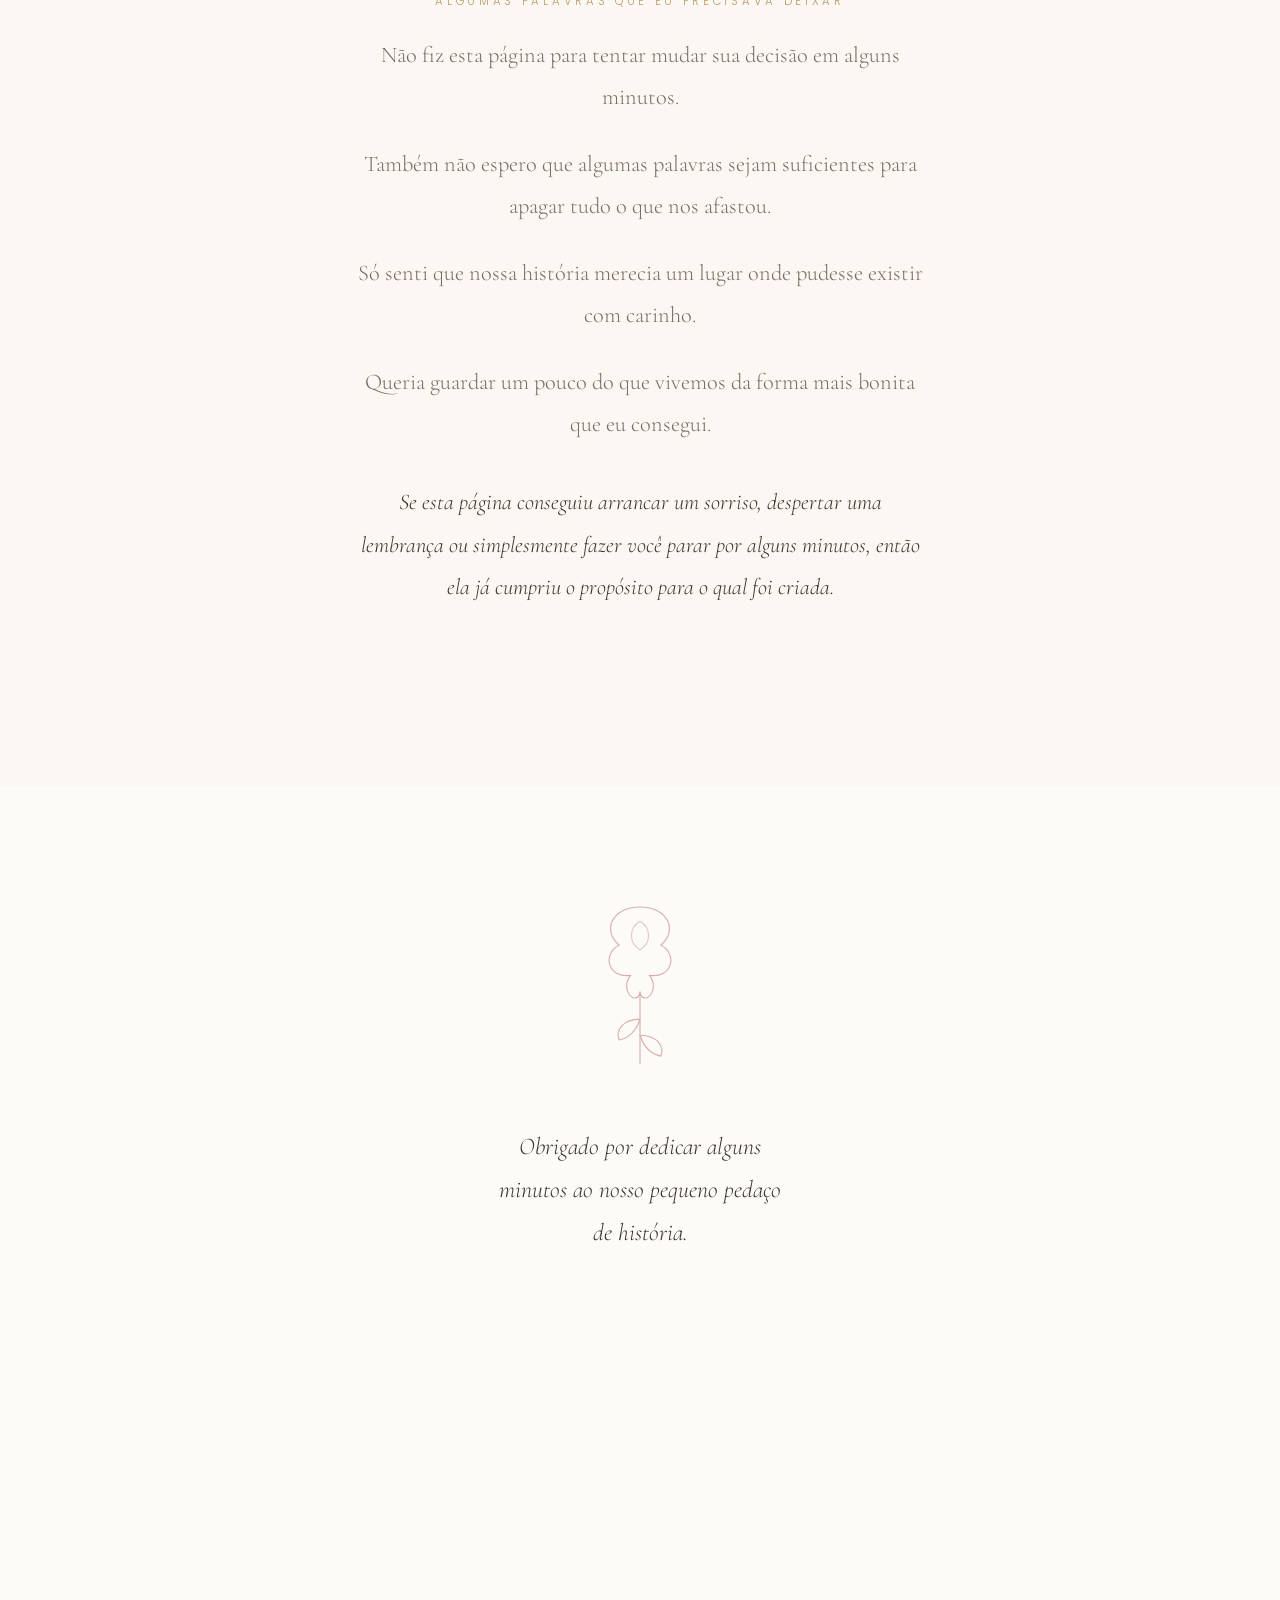
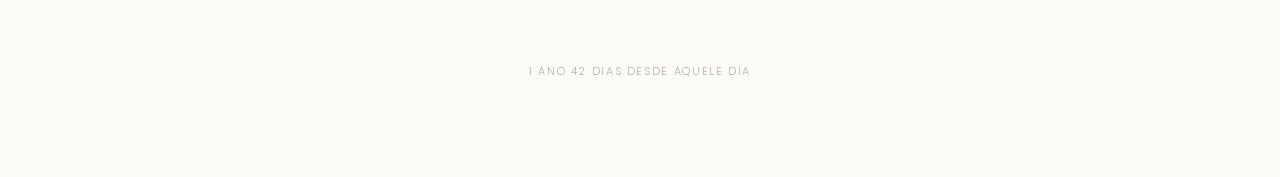
==== commit 2f26b1a3: "Change audio source file format from WAV to MP3" ====
--- a/pequeno-pedaco-da-nossa-historia/index.html
+++ b/pequeno-pedaco-da-nossa-historia/index.html
@@ -36,7 +36,7 @@
       <span class="music-label">Se desejar, aperte play</span>
     </button>
     <audio id="audio" loop preload="none">
-      <source src="Amor Dos Deuses.wav" type="audio/mpeg">
+      <source src="Amor-Dos-Deuses.mp3" type="audio/mpeg">
     </audio>
   </div>
 
